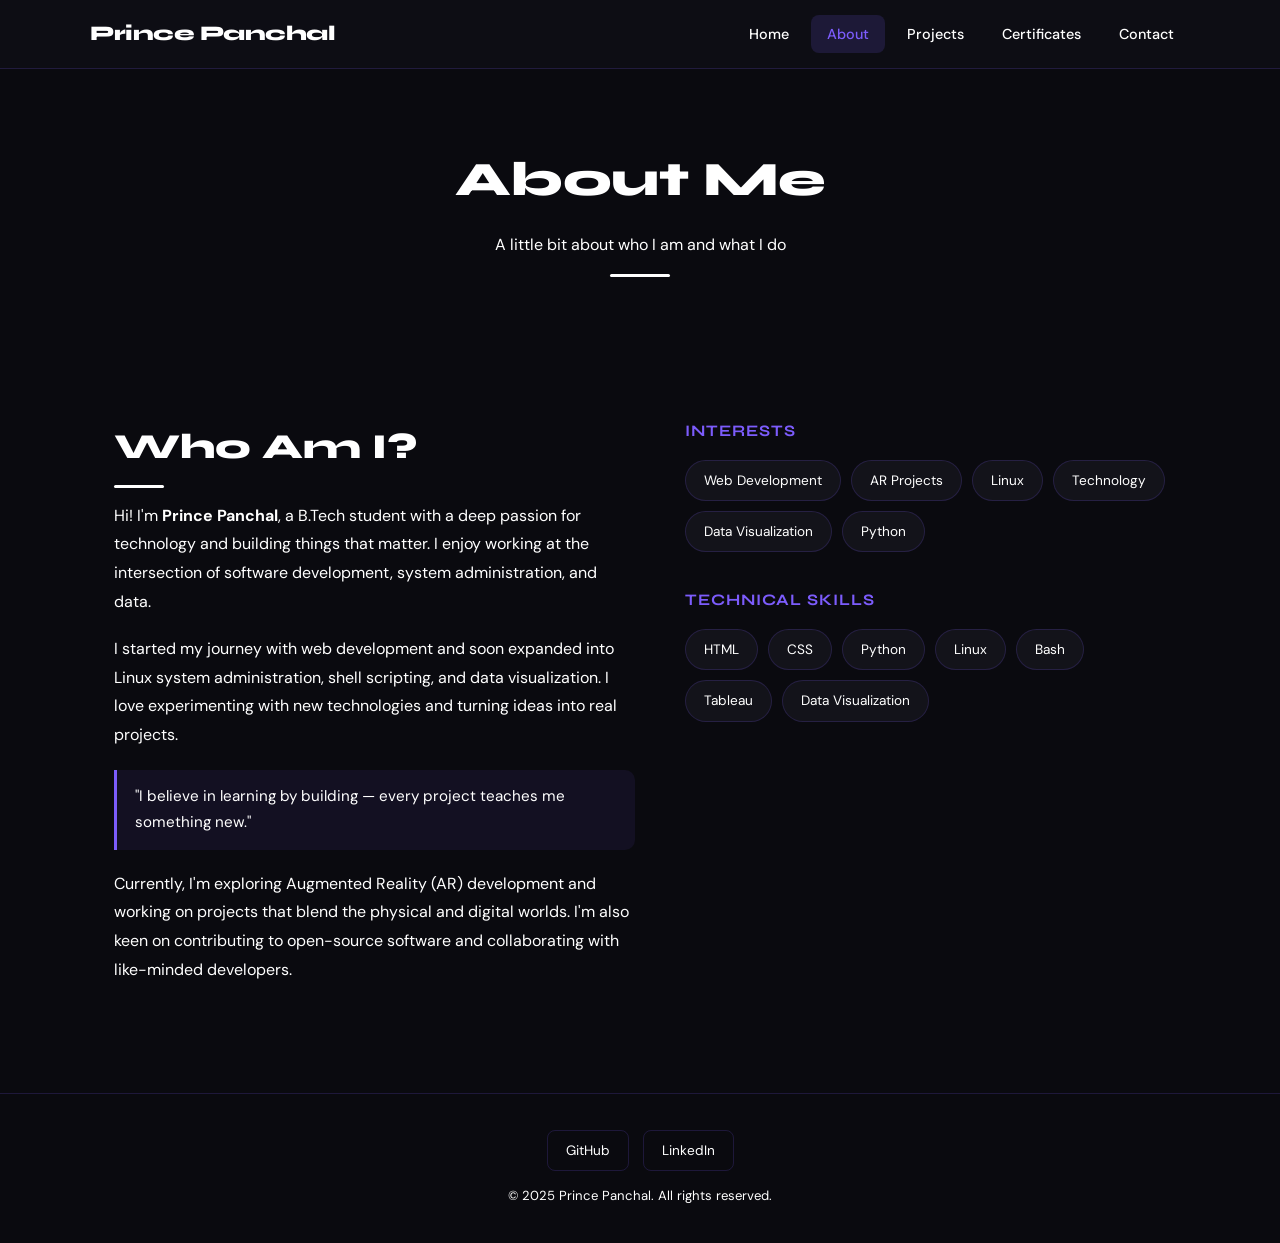
==== about.html @ 28bbe2cb "Add files via upload" ====
<!DOCTYPE html>
<html lang="en">
<head>
  <meta charset="UTF-8" />
  <meta name="viewport" content="width=device-width, initial-scale=1.0" />
  <title>About — Prince Panchal</title>
  <link rel="stylesheet" href="style.css" />
</head>
<body>

  <!-- ======================================================
       NAVIGATION BAR
       "active" is on "About" link for this page
  ====================================================== -->
  <nav class="navbar">
    <div class="nav-inner">
      <a href="index.html" class="nav-logo">Prince Panchal</a>
      <ul class="nav-links">
        <li><a href="index.html">Home</a></li>
        <li><a href="about.html" class="active">About</a></li>
        <li><a href="projects.html">Projects</a></li>
        <li><a href="certificates.html">Certificates</a></li>
        <li><a href="contact.html">Contact</a></li>
      </ul>
    </div>
  </nav>


  <!-- ======================================================
       PAGE HEADER
       Appears at the top of every inner page
  ====================================================== -->
  <div class="page-header">
    <h1>About Me</h1>
    <p>A little bit about who I am and what I do</p>
  </div>


  <!-- ======================================================
       ABOUT SECTION
       Two-column layout: text on left, skills on right
  ====================================================== -->
  <section class="section">
    <div class="container">

      <!-- Two-column flex layout -->
      <div class="about-grid">

        <!-- LEFT COLUMN: Introduction text -->
        <div class="about-text">

          <h2 class="section-title">Who Am I?</h2>

          <p>
            Hi! I'm <strong>Prince Panchal</strong>, a B.Tech student with a deep passion
            for technology and building things that matter. I enjoy working at the intersection
            of software development, system administration, and data.
          </p>

          <p>
            I started my journey with web development and soon expanded into Linux system
            administration, shell scripting, and data visualization. I love experimenting
            with new technologies and turning ideas into real projects.
          </p>

          <!-- Highlighted quote/info block -->
          <div class="about-highlight">
            "I believe in learning by building — every project teaches me something new."
          </div>

          <p>
            Currently, I'm exploring Augmented Reality (AR) development and working on
            projects that blend the physical and digital worlds. I'm also keen on
            contributing to open-source software and collaborating with like-minded developers.
          </p>

        </div>
        <!-- End Left Column -->


        <!-- RIGHT COLUMN: Interests + Skills -->
        <div class="skills-wrapper">

          <!-- Interests section -->
          <div class="skills-title">Interests</div>
          <div class="skills-list" style="margin-bottom: 34px;">
            <!-- Each interest as a styled tag -->
            <span class="skill-tag">Web Development</span>
            <span class="skill-tag">AR Projects</span>
            <span class="skill-tag">Linux</span>
            <span class="skill-tag">Technology</span>
            <span class="skill-tag">Data Visualization</span>
            <span class="skill-tag">Python</span>
          </div>

          <!-- Technical Skills section -->
          <div class="skills-title">Technical Skills</div>
          <div class="skills-list">
            <!-- Each skill as a tag — easy to add more! -->
            <span class="skill-tag">HTML</span>
            <span class="skill-tag">CSS</span>
            <span class="skill-tag">Python</span>
            <span class="skill-tag">Linux</span>
            <span class="skill-tag">Bash</span>
            <span class="skill-tag">Tableau</span>
            <span class="skill-tag">Data Visualization</span>
          </div>

        </div>
        <!-- End Right Column -->

      </div>
      <!-- End about-grid -->

    </div>
  </section>
  <!-- End About Section -->


  <!-- ======================================================
       FOOTER
  ====================================================== -->
  <footer class="footer">
    <div class="footer-inner">
      <div class="footer-socials">
        <a href="https://github.com/prince35156/" class="footer-social-link">GitHub</a>
        <a href="https://www.linkedin.com/in/prince-panchal-242680399/" class="footer-social-link">LinkedIn</a>
      </div>
      <p class="footer-copy">&copy; 2025 Prince Panchal. All rights reserved.</p>
    </div>
  </footer>

</body>
</html>
---- style.css ----
/* ============================================================
   STYLE.CSS — Prince Panchal Portfolio
   Main stylesheet used by ALL pages
   ============================================================ */

/* ---------- GOOGLE FONTS IMPORT ---------- */
/* Importing two fonts:
   - "Syne" for headings (bold, modern)
   - "DM Sans" for body text (clean, readable) */
@import url('https://fonts.googleapis.com/css2?family=Syne:wght@400;600;700;800&family=DM+Sans:wght@300;400;500&display=swap');

/* ---------- CSS VARIABLES (Color Palette & Fonts) ---------- */
/* Variables make it easy to change colors site-wide */
:root {
  --bg-dark:       #0a0a0f;       /* Main background */
  --bg-card:       #13131a;       /* Card background */
  --bg-nav:        #0d0d14;       /* Navbar background */
  --accent:        #7c5cfc;       /* Purple accent */
  --accent-alt:    #00d4aa;       /* Teal accent */
  --accent-glow:   rgba(124, 92, 252, 0.25);
  --text-primary:  #ffffff;       /* Main text */
  --text-secondary:#ffffff;       /* Muted text */
  --border:        rgba(124, 92, 252, 0.18);
  --font-heading:  'Syne', sans-serif;
  --font-body:     'DM Sans', sans-serif;
  --radius:        14px;
  --shadow:        0 8px 32px rgba(0,0,0,0.45);
}

/* ---------- RESET & BASE STYLES ---------- */
/* Remove default browser spacing and set box model */
*, *::before, *::after {
  margin: 0;
  padding: 0;
  box-sizing: border-box;
}

html {
  scroll-behavior: smooth;        /* Smooth scrolling within a page */
}

body {
  background-color: var(--bg-dark);
  color: var(--text-primary);
  font-family: var(--font-body);
  font-size: 16px;
  line-height: 1.7;
  min-height: 100vh;
}

/* ---------- LINKS ---------- */
a {
  color: inherit;
  text-decoration: none;
}

/* ---------- REUSABLE: CONTAINER ---------- */
/* Centers content and limits max width */
.container {
  max-width: 1100px;
  margin: 0 auto;
  padding: 0 24px;
}

/* ---------- REUSABLE: SECTION WRAPPER ---------- */
.section {
  padding: 90px 0;
}

/* ---------- REUSABLE: SECTION TITLE ---------- */
.section-title {
  font-family: var(--font-heading);
  font-size: 2.2rem;
  font-weight: 800;
  margin-bottom: 14px;
  position: relative;
  display: inline-block;
}

/* Underline accent below section titles */
.section-title::after {
  content: '';
  display: block;
  width: 50px;
  height: 3px;
  background: #ffffff;
  border-radius: 2px;
  margin-top: 8px;
}

.section-subtitle {
  color: var(--text-secondary);
  font-size: 1rem;
  margin-bottom: 50px;
  max-width: 550px;
}

/* ============================================================
   NAVIGATION BAR
   ============================================================ */
.navbar {
  background: var(--bg-nav);
  border-bottom: 1px solid var(--border);
  position: sticky;        /* Sticks to top when scrolling */
  top: 0;
  z-index: 1000;           /* Stays above all other content */
  padding: 0 24px;
}

/* Flexbox layout: logo on left, links on right */
.nav-inner {
  max-width: 1100px;
  margin: 0 auto;
  display: flex;
  align-items: center;
  justify-content: space-between;
  height: 68px;
}

/* Logo / site name */
.nav-logo {
  font-family: var(--font-heading);
  font-size: 1.3rem;
  font-weight: 800;
  color: #ffffff;
  letter-spacing: -0.5px;
}

/* Navigation links list */
.nav-links {
  list-style: none;
  display: flex;
  gap: 6px;
  align-items: center;
}

/* Each nav link */
.nav-links a {
  display: block;
  padding: 7px 16px;
  border-radius: 8px;
  font-size: 0.9rem;
  font-weight: 500;
  color: var(--text-secondary);
  transition: color 0.25s, background 0.25s; /* Smooth hover transition */
}

/* Hover effect on nav links */
.nav-links a:hover {
  color: var(--text-primary);
  background: rgba(124, 92, 252, 0.12);
}

/* Active page link — highlighted */
.nav-links a.active {
  color: var(--accent);
  background: rgba(124, 92, 252, 0.15);
}

/* ============================================================
   BUTTONS
   ============================================================ */

/* Primary button — filled purple */
.btn-primary {
  display: inline-block;
  padding: 13px 30px;
  background: linear-gradient(135deg, var(--accent), #5b3edc);
  color: #fff;
  border-radius: 10px;
  font-family: var(--font-body);
  font-size: 0.95rem;
  font-weight: 500;
  border: none;
  cursor: pointer;
  transition: transform 0.2s, box-shadow 0.2s, opacity 0.2s;
  box-shadow: 0 4px 20px var(--accent-glow);
}

.btn-primary:hover {
  transform: translateY(-3px);       /* Lifts up on hover */
  box-shadow: 0 8px 30px var(--accent-glow);
  opacity: 0.92;
}

/* Secondary button — outlined */
.btn-secondary {
  display: inline-block;
  padding: 13px 30px;
  background: transparent;
  color: var(--accent-alt);
  border: 1.5px solid var(--accent-alt);
  border-radius: 10px;
  font-family: var(--font-body);
  font-size: 0.95rem;
  font-weight: 500;
  cursor: pointer;
  transition: transform 0.2s, background 0.2s, color 0.2s;
}

.btn-secondary:hover {
  background: var(--accent-alt);
  color: var(--bg-dark);
  transform: translateY(-3px);
}

/* Small button used on cards */
.btn-small {
  display: inline-block;
  padding: 8px 20px;
  background: rgba(124, 92, 252, 0.15);
  color: var(--accent);
  border: 1px solid var(--border);
  border-radius: 8px;
  font-size: 0.85rem;
  font-weight: 500;
  transition: background 0.2s, transform 0.2s;
}

.btn-small:hover {
  background: var(--accent);
  color: #fff;
  transform: translateY(-2px);
}

/* ============================================================
   HERO SECTION (Home Page)
   ============================================================ */
.hero {
  min-height: calc(100vh - 68px);  /* Full screen minus navbar */
  display: flex;
  align-items: center;
  justify-content: center;
  text-align: center;
  padding: 60px 24px;
  position: relative;
  overflow: hidden;
}

/* Decorative glowing circle behind hero text */
.hero::before {
  content: '';
  position: absolute;
  width: 600px;
  height: 600px;
  background: radial-gradient(circle, rgba(124,92,252,0.12) 0%, transparent 70%);
  border-radius: 50%;
  top: 50%;
  left: 50%;
  transform: translate(-50%, -50%);
  pointer-events: none;
}

.hero-inner {
  position: relative;
  z-index: 1;
  max-width: 700px;
}

/* Small label above the name */
.hero-tag {
  display: inline-block;
  padding: 6px 16px;
  background: rgba(124, 92, 252, 0.12);
  border: 1px solid var(--border);
  border-radius: 99px;
  font-size: 0.8rem;
  color: var(--accent);
  letter-spacing: 1.5px;
  text-transform: uppercase;
  margin-bottom: 22px;
}

/* Main name heading */
.hero-name {
  font-family: var(--font-heading);
  font-size: clamp(2.8rem, 7vw, 5rem); /* Scales with screen size */
  font-weight: 800;
  line-height: 1.1;
  margin-bottom: 18px;
  letter-spacing: -1px;
}

/* Gradient highlight on name */
.hero-name span {
  color: #ffffff;
}

/* Tagline below name */
.hero-tagline {
  font-size: 1.15rem;
  color: var(--text-secondary);
  margin-bottom: 38px;
}

/* Row of buttons in hero */
.hero-buttons {
  display: flex;
  gap: 16px;
  justify-content: center;
  flex-wrap: wrap;   /* Wraps on small screens */
}

/* ============================================================
   CARDS (Projects & Certificates)
   ============================================================ */

/* Card grid layout using Flexbox */
.cards-grid {
  display: flex;
  flex-wrap: wrap;
  gap: 24px;
  justify-content: flex-start;
}

/* Individual card */
.card {
  background: var(--bg-card);
  border: 1px solid var(--border);
  border-radius: var(--radius);
  padding: 28px;
  flex: 1 1 280px;           /* Flexible width, min 280px */
  max-width: 340px;
  transition: transform 0.25s, box-shadow 0.25s, border-color 0.25s;
  display: flex;
  flex-direction: column;
  gap: 14px;
}

/* Lift card on hover */
.card:hover {
  transform: translateY(-6px);
  box-shadow: 0 16px 40px rgba(0,0,0,0.5);
  border-color: var(--accent);
}

/* Icon/emoji at top of card */
.card-icon {
  font-size: 2rem;
  line-height: 1;
}

/* Card title */
.card-title {
  font-family: var(--font-heading);
  font-size: 1.1rem;
  font-weight: 700;
}

/* Card description */
.card-desc {
  color: var(--text-secondary);
  font-size: 0.9rem;
  flex: 1;  /* Pushes button to bottom */
}

/* ============================================================
   ABOUT PAGE
   ============================================================ */

/* Two-column layout for about page */
.about-grid {
  display: flex;
  gap: 50px;
  align-items: flex-start;
  flex-wrap: wrap;
}

.about-text {
  flex: 1 1 320px;
}

.about-text p {
  color: var(--text-secondary);
  margin-bottom: 18px;
  line-height: 1.8;
}

/* Highlighted stat or info box */
.about-highlight {
  background: rgba(124, 92, 252, 0.08);
  border-left: 3px solid var(--accent);
  padding: 14px 18px;
  border-radius: 0 10px 10px 0;
  margin: 20px 0;
  font-size: 0.95rem;
  color: var(--text-primary);
}

/* Skills section */
.skills-wrapper {
  flex: 1 1 280px;
}

.skills-title {
  font-family: var(--font-heading);
  font-size: 1rem;
  font-weight: 700;
  margin-bottom: 16px;
  color: var(--accent);
  text-transform: uppercase;
  letter-spacing: 1px;
}

/* Skill tags */
.skills-list {
  display: flex;
  flex-wrap: wrap;
  gap: 10px;
}

.skill-tag {
  padding: 8px 18px;
  background: var(--bg-card);
  border: 1px solid var(--border);
  border-radius: 99px;
  font-size: 0.85rem;
  color: var(--text-primary);
  transition: background 0.2s, border-color 0.2s, transform 0.2s;
}

.skill-tag:hover {
  background: rgba(124, 92, 252, 0.18);
  border-color: var(--accent);
  transform: translateY(-2px);
}

/* ============================================================
   CONTACT PAGE
   ============================================================ */

.contact-grid {
  display: flex;
  gap: 40px;
  flex-wrap: wrap;
}

/* Left: contact info */
.contact-info {
  flex: 1 1 260px;
  display: flex;
  flex-direction: column;
  gap: 20px;
}

/* Each contact info item */
.contact-item {
  display: flex;
  align-items: flex-start;
  gap: 14px;
  padding: 20px;
  background: var(--bg-card);
  border: 1px solid var(--border);
  border-radius: var(--radius);
}

.contact-item-icon {
  font-size: 1.4rem;
  line-height: 1;
  margin-top: 2px;
}

.contact-item-label {
  font-size: 0.78rem;
  color: var(--accent);
  text-transform: uppercase;
  letter-spacing: 1px;
  margin-bottom: 4px;
}

.contact-item-value {
  font-size: 0.95rem;
  color: var(--text-primary);
}

/* Right: contact form */
.contact-form {
  flex: 1 1 320px;
  display: flex;
  flex-direction: column;
  gap: 16px;
}

/* Form field group */
.form-group {
  display: flex;
  flex-direction: column;
  gap: 6px;
}

.form-group label {
  font-size: 0.85rem;
  color: var(--text-secondary);
}

/* Text inputs and textareas */
.form-group input,
.form-group textarea {
  background: var(--bg-card);
  border: 1px solid var(--border);
  border-radius: 10px;
  padding: 12px 16px;
  color: var(--text-primary);
  font-family: var(--font-body);
  font-size: 0.95rem;
  transition: border-color 0.2s;
  outline: none;
  resize: vertical; /* Only textarea can be resized vertically */
}

/* Highlight input when focused */
.form-group input:focus,
.form-group textarea:focus {
  border-color: var(--accent);
}

/* ============================================================
   CERTIFICATES PAGE
   ============================================================ */

/* Certificate card badge */
.cert-badge {
  display: inline-block;
  padding: 4px 12px;
  background: rgba(0, 212, 170, 0.12);
  border: 1px solid rgba(0, 212, 170, 0.3);
  border-radius: 99px;
  font-size: 0.75rem;
  color: var(--accent-alt);
  margin-bottom: 6px;
}

/* ============================================================
   PROJECT DETAIL PAGE
   ============================================================ */

.project-detail {
  max-width: 800px;
  margin: 0 auto;
  padding: 70px 24px;
}

.project-detail h1 {
  font-family: var(--font-heading);
  font-size: 2.5rem;
  font-weight: 800;
  margin-bottom: 12px;
}

.project-detail p {
  color: var(--text-secondary);
  margin-bottom: 18px;
  line-height: 1.8;
}

.project-detail h2 {
  font-family: var(--font-heading);
  font-size: 1.2rem;
  color: var(--accent);
  margin: 30px 0 10px;
}

.project-detail ul {
  padding-left: 20px;
  color: var(--text-secondary);
}

.project-detail ul li {
  margin-bottom: 8px;
}

/* Back button row */
.back-link {
  display: inline-flex;
  align-items: center;
  gap: 8px;
  color: var(--accent);
  font-size: 0.9rem;
  margin-bottom: 30px;
  transition: gap 0.2s;
}

.back-link:hover {
  gap: 12px;
}

/* ============================================================
   FOOTER
   ============================================================ */
.footer {
  border-top: 1px solid var(--border);
  padding: 36px 24px;
  text-align: center;
}

.footer-inner {
  max-width: 1100px;
  margin: 0 auto;
  display: flex;
  flex-direction: column;
  align-items: center;
  gap: 14px;
}

/* Social links row */
.footer-socials {
  display: flex;
  gap: 14px;
}

.footer-social-link {
  padding: 8px 18px;
  border: 1px solid var(--border);
  border-radius: 8px;
  font-size: 0.85rem;
  color: var(--text-secondary);
  transition: border-color 0.2s, color 0.2s;
}

.footer-social-link:hover {
  border-color: var(--accent);
  color: var(--accent);
}

.footer-copy {
  font-size: 0.82rem;
  color: var(--text-secondary);
}

/* ============================================================
   PAGE HEADER (used on inner pages like About, Projects etc.)
   ============================================================ */
.page-header {
  padding: 70px 24px 50px;
  text-align: center;
  position: relative;
}

.page-header::after {
  content: '';
  display: block;
  width: 60px;
  height: 3px;
  background: #ffffff;
  border-radius: 2px;
  margin: 16px auto 0;
}

.page-header h1 {
  font-family: var(--font-heading);
  font-size: clamp(2rem, 5vw, 3rem);
  font-weight: 800;
  letter-spacing: -0.5px;
}

.page-header p {
  color: var(--text-secondary);
  margin-top: 10px;
  font-size: 1rem;
}

/* ============================================================
   RESPONSIVE — MOBILE (screens under 700px)
   ============================================================ */
@media (max-width: 700px) {

  /* Stack nav links (hide overflow — simple approach) */
  .nav-links {
    gap: 2px;
  }

  .nav-links a {
    padding: 6px 10px;
    font-size: 0.8rem;
  }

  /* Cards fill full width on mobile */
  .card {
    max-width: 100%;
  }

  /* Stack contact grid on mobile */
  .contact-grid {
    flex-direction: column;
  }

  /* Stack about grid on mobile */
  .about-grid {
    flex-direction: column;
  }

  .hero-name {
    font-size: 2.4rem;
  }
}
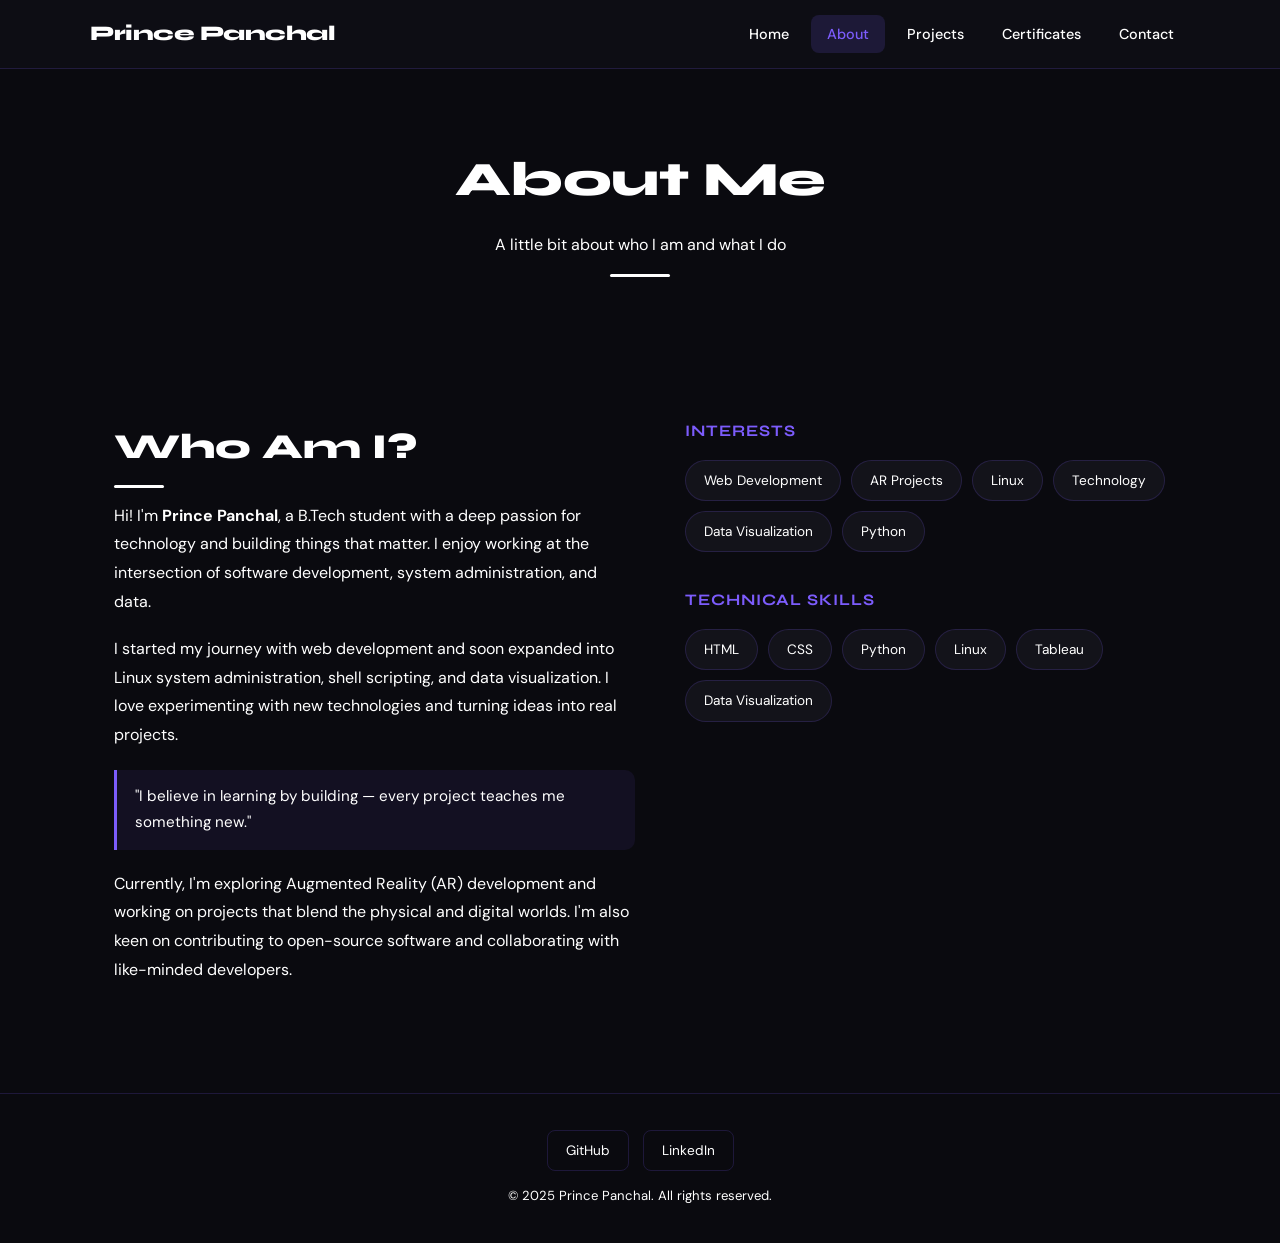
==== commit 5fa37595: "Update about.html" ====
--- a/about.html
+++ b/about.html
@@ -101,7 +101,7 @@
             <span class="skill-tag">CSS</span>
             <span class="skill-tag">Python</span>
             <span class="skill-tag">Linux</span>
-            <span class="skill-tag">Bash</span>
+       
             <span class="skill-tag">Tableau</span>
             <span class="skill-tag">Data Visualization</span>
           </div>
--- a/style.css
+++ b/style.css
@@ -255,6 +255,23 @@
   position: relative;
   z-index: 1;
   max-width: 700px;
+  display: flex;
+  flex-direction: column;
+  align-items: center;
+}
+
+/* Profile picture - circular */
+.hero-profile-pic {
+  width: 200px !important;
+  height: 200px !important;
+  max-width: 200px !important;
+  max-height: 200px !important;
+  border-radius: 50% !important;
+  border: 3px solid var(--accent) !important;
+  object-fit: cover !important;
+  margin-bottom: 30px !important;
+  box-shadow: 0 0 30px rgba(124, 92, 252, 0.4) !important;
+  display: block !important;
 }
 
 /* Small label above the name */
@@ -274,7 +291,7 @@
 /* Main name heading */
 .hero-name {
   font-family: var(--font-heading);
-  font-size: clamp(2.8rem, 7vw, 5rem); /* Scales with screen size */
+  font-size: clamp(2.2rem, 5vw, 3.8rem); /* Scales with screen size */
   font-weight: 800;
   line-height: 1.1;
   margin-bottom: 18px;
